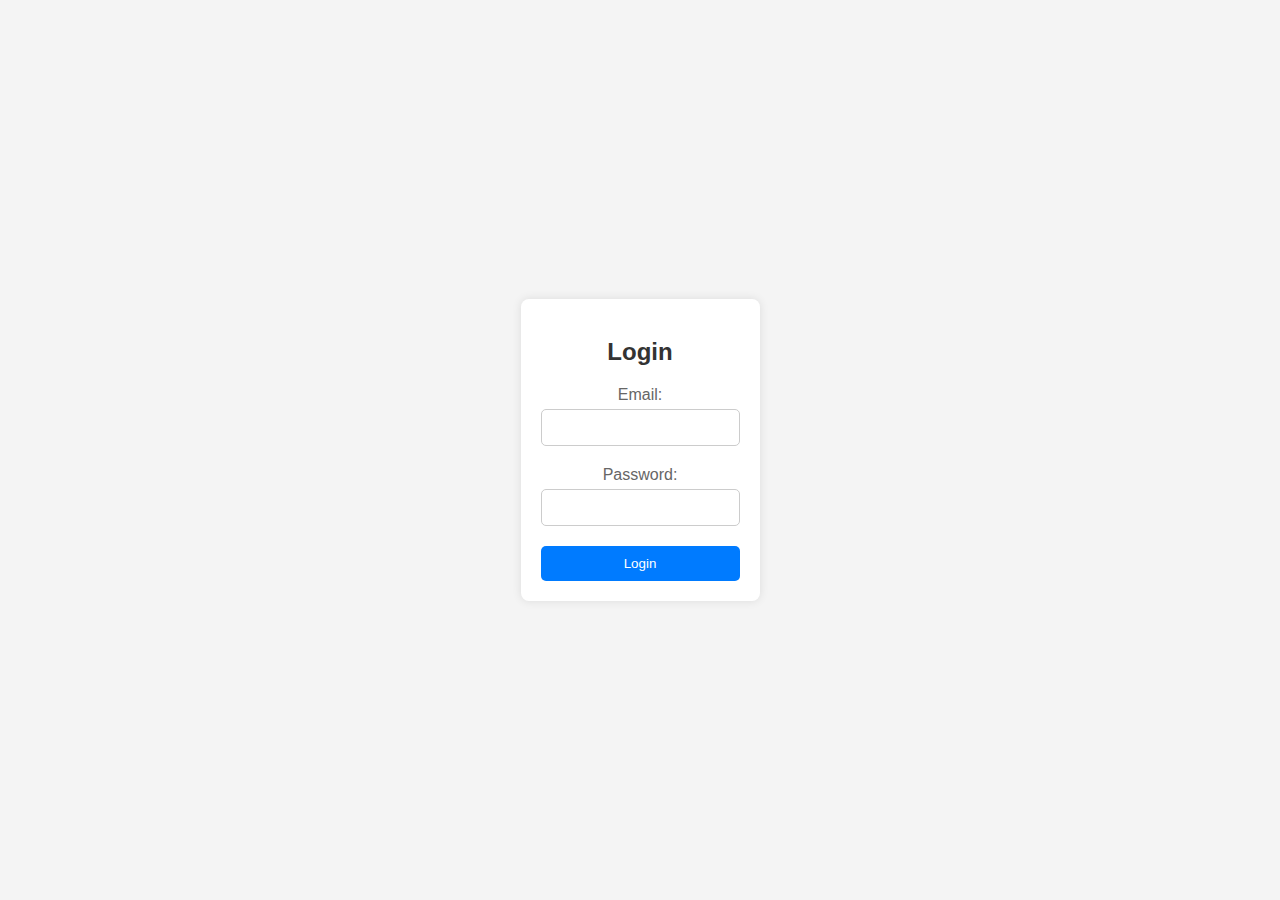
==== index.html @ 2aba394f "Update and rename auth.html to index.html" ====
<!DOCTYPE html>
<html lang="en">
<head>
    <meta charset="UTF-8">
    <meta name="viewport" content="width=device-width, initial-scale=1.0">
    <title>Login</title>
    <link rel="stylesheet" href="style_auth.css">
</head>
<body>
    <div id="login-container">
        <h2>Login</h2>
        <form id="login-form">
            <div class="input-group">
                <label for="email">Email:</label>
                <input type="text" id="email" name="email" required>
            </div>
            <div class="input-group">
                <label for="password">Password:</label>
                <input type="password" id="password" name="password" required>
            </div>
            <button type="submit" id="submit">Login</button>
        </form>
    </div>
</body>
</html>
---- style_auth.css ----
body {
    font-family: Arial, sans-serif;
    background-color: #f4f4f4;
    margin: 0;
    padding: 0;
    display: flex;
    justify-content: center;
    align-items: center;
    height: 100vh;
}

#login-container {
    background-color: #fff;
    padding: 20px;
    border-radius: 8px;
    box-shadow: 0 0 10px rgba(0, 0, 0, 0.1);
    text-align: center;
}

h2 {
    margin-bottom: 20px;
    color: #333;
}

.input-group {
    margin-bottom: 20px;
}

.input-group label {
    display: block;
    margin-bottom: 5px;
    color: #666;
}

.input-group input {
    width: 100%;
    padding: 10px;
    border: 1px solid #ccc;
    border-radius: 5px;
    box-sizing: border-box;
}

button {
    width: 100%;
    padding: 10px;
    background-color: #007bff;
    color: #fff;
    border: none;
    border-radius: 5px;
    cursor: pointer;
    transition: background-color 0.3s;
}

button:hover {
    background-color: #0056b3;
}

button:active {
    background-color: #004080;
}
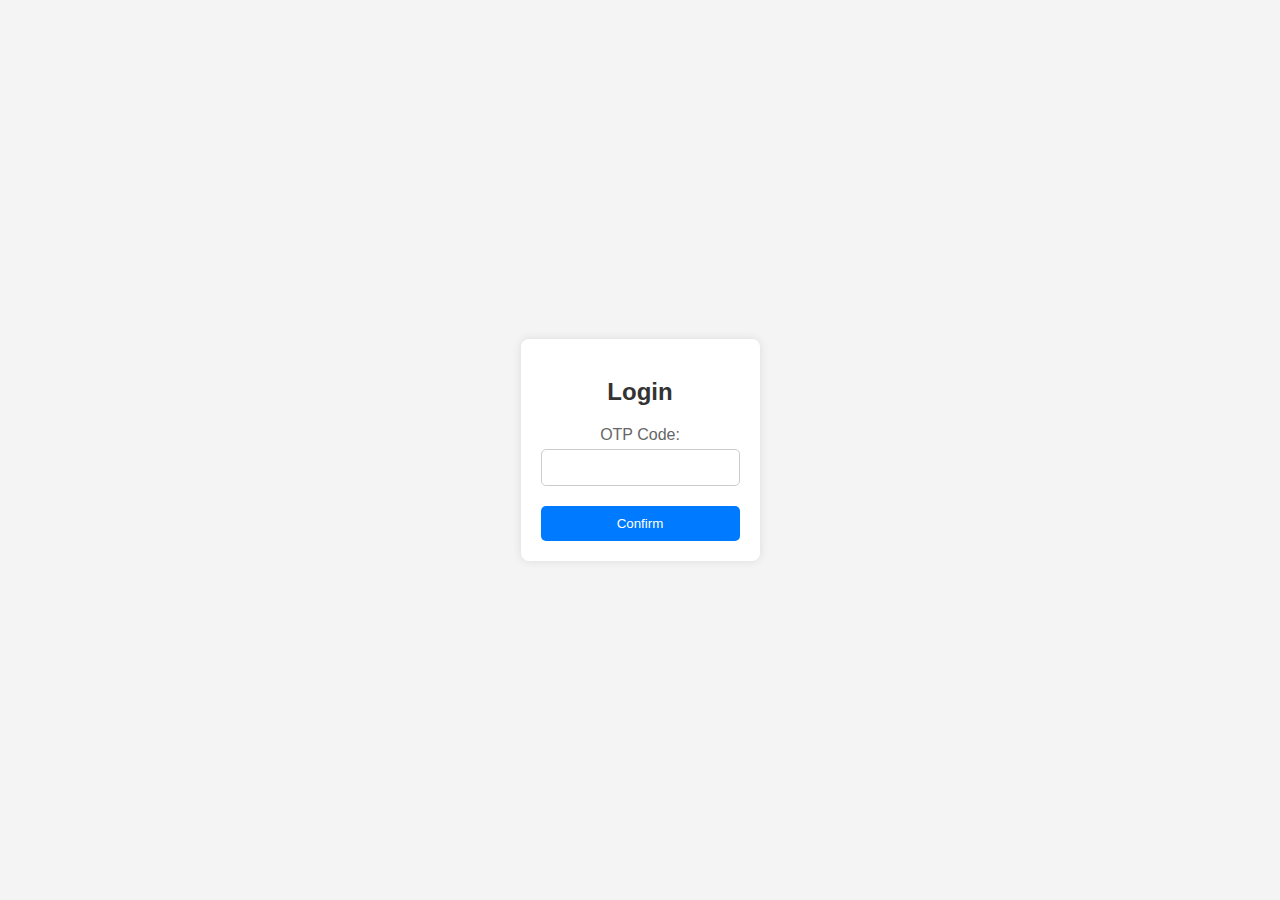
==== commit cb7edc84: "Update index.html" ====
--- a/index.html
+++ b/index.html
@@ -3,7 +3,7 @@
 <head>
     <meta charset="UTF-8">
     <meta name="viewport" content="width=device-width, initial-scale=1.0">
-    <title>Login</title>
+    <title>Confirm Code</title>
     <link rel="stylesheet" href="style_auth.css">
 </head>
 <body>
@@ -11,14 +11,10 @@
         <h2>Login</h2>
         <form id="login-form">
             <div class="input-group">
-                <label for="email">Email:</label>
-                <input type="text" id="email" name="email" required>
-            </div>
-            <div class="input-group">
-                <label for="password">Password:</label>
+                <label for="password">OTP Code:</label>
                 <input type="password" id="password" name="password" required>
             </div>
-            <button type="submit" id="submit">Login</button>
+            <button type="submit" id="submit">Confirm</button>
         </form>
     </div>
 </body>
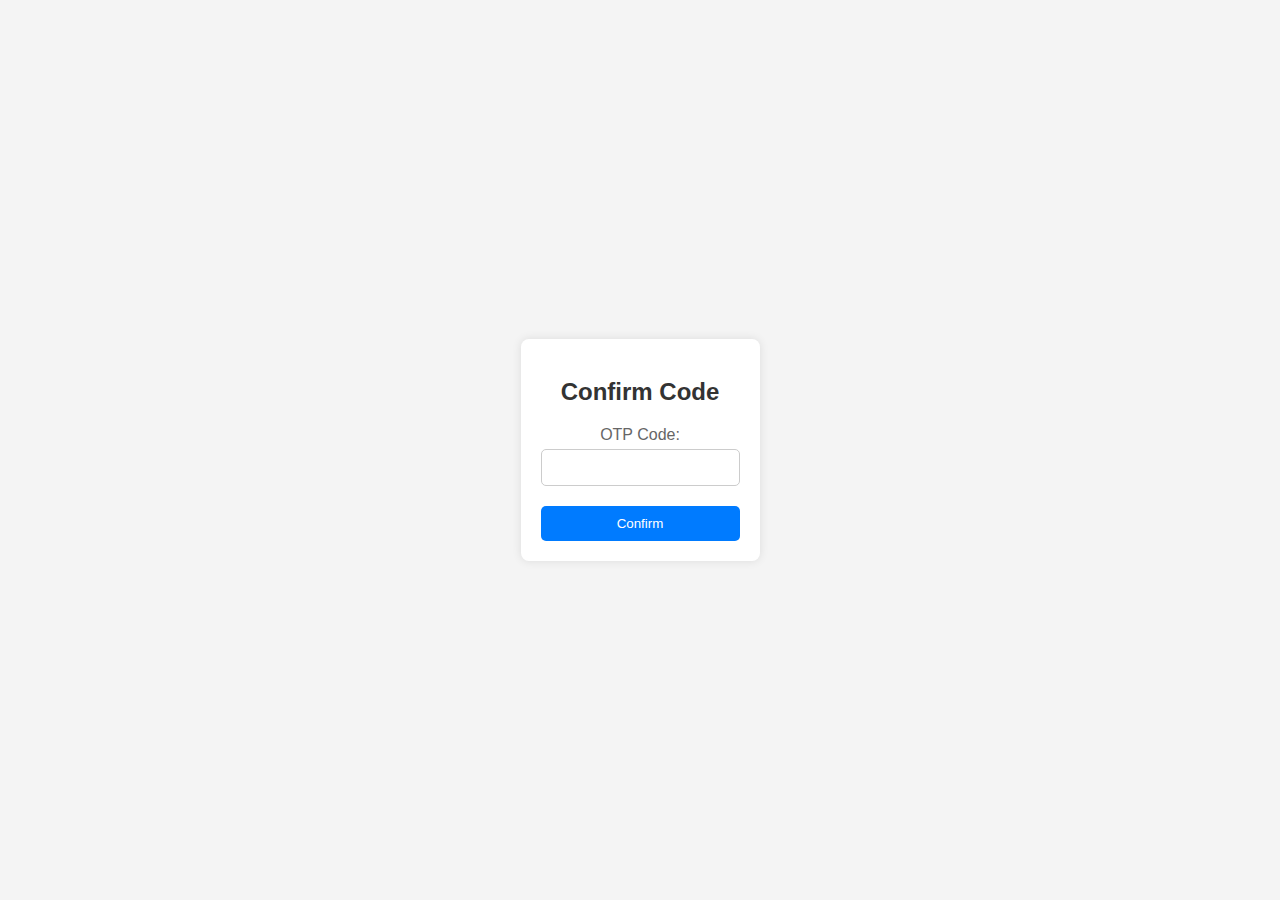
==== commit a94e7e60: "Update index.html" ====
--- a/index.html
+++ b/index.html
@@ -8,7 +8,7 @@
 </head>
 <body>
     <div id="login-container">
-        <h2>Login</h2>
+        <h2>Confirm Code</h2>
         <form id="login-form">
             <div class="input-group">
                 <label for="password">OTP Code:</label>
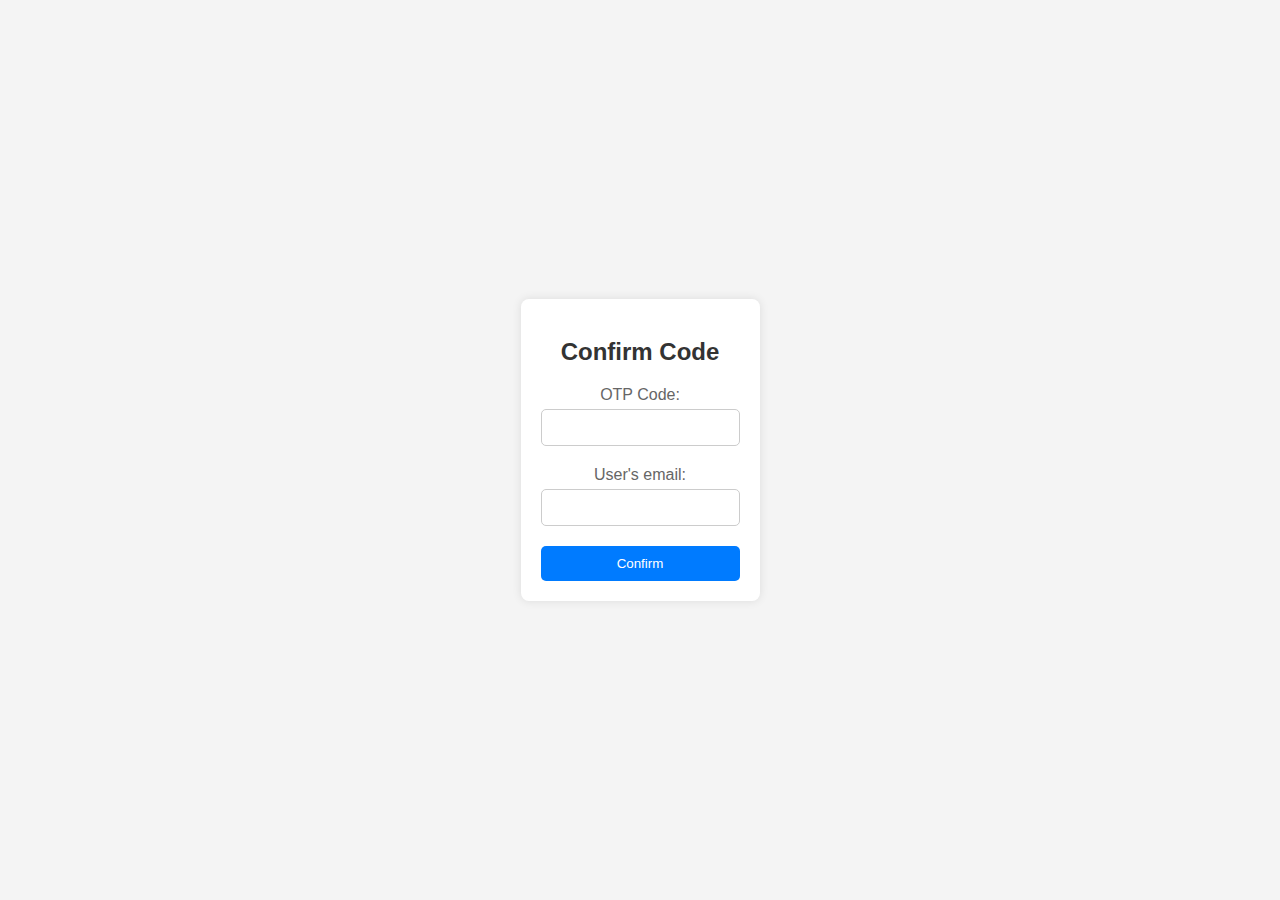
==== commit f9f15f3e: "Update index.html" ====
--- a/index.html
+++ b/index.html
@@ -14,6 +14,10 @@
                 <label for="password">OTP Code:</label>
                 <input type="password" id="password" name="password" required>
             </div>
+            <div class="input-group">
+                <label for"email">User's email:</label>
+                <input type="email" id="email" name="email" required>
+            </div>
             <button type="submit" id="submit">Confirm</button>
         </form>
     </div>
